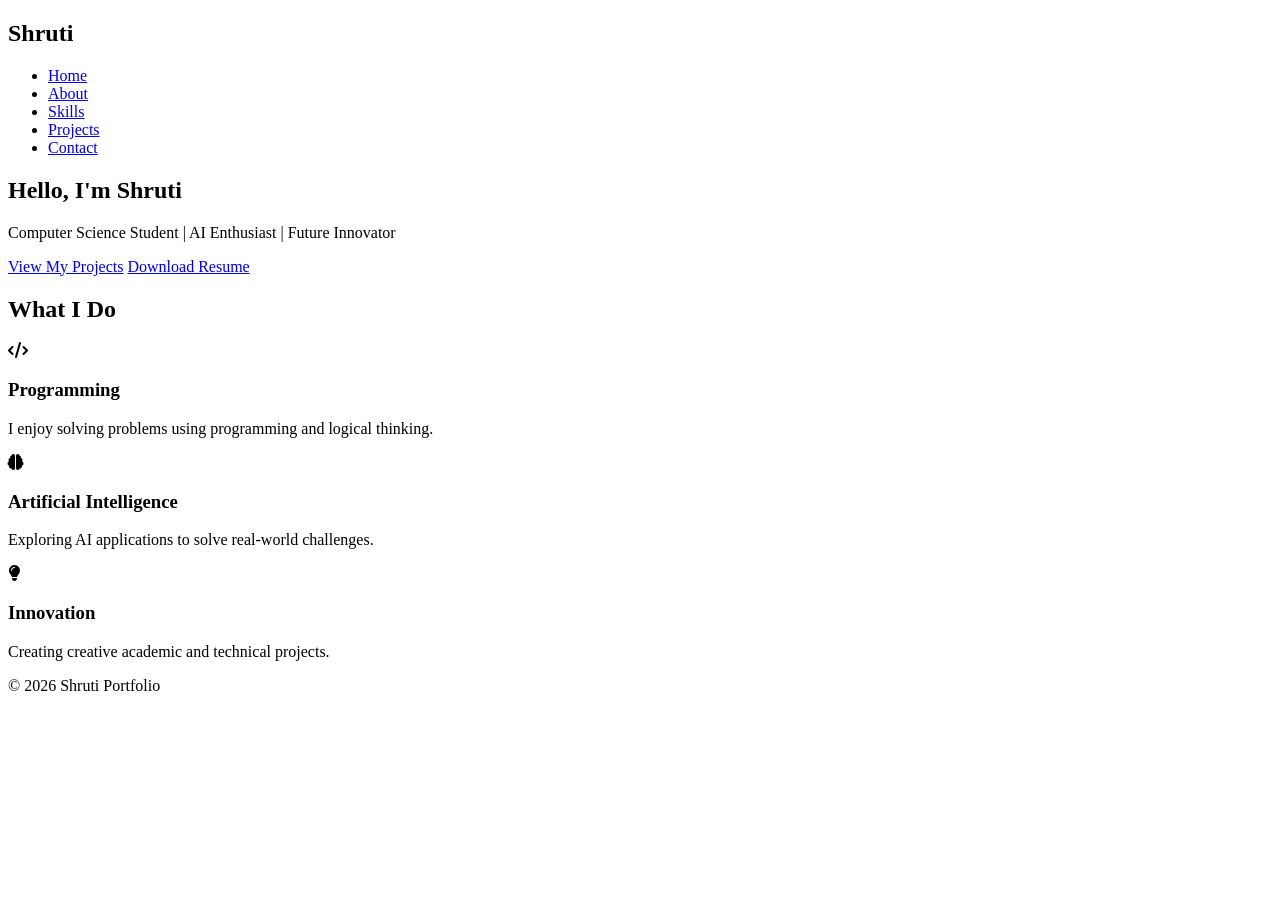
==== index.html @ 6a6504cf "Create index.html" ====
<!DOCTYPE html>
<html lang="en">

<head>
<meta charset="UTF-8">
<meta name="viewport" content="width=device-width, initial-scale=1.0">

<title>Shruti Portfolio</title>

<link rel="stylesheet" href="style.css">

<link rel="stylesheet"
href="https://cdnjs.cloudflare.com/ajax/libs/font-awesome/6.5.0/css/all.min.css">

</head>

<body>

<nav>

<h2 class="logo">Shruti</h2>

<ul>
<li><a href="index.html">Home</a></li>
<li><a href="about.html">About</a></li>
<li><a href="skills.html">Skills</a></li>
<li><a href="projects.html">Projects</a></li>
<li><a href="contact.html">Contact</a></li>
</ul>

</nav>

<section class="hero">

<h1>Hello, I'm Shruti</h1>

<p>Computer Science Student | AI Enthusiast | Future Innovator</p>

<a href="projects.html" class="btn">View My Projects</a>

<a href="resume.pdf" class="btn secondary">Download Resume</a>

</section>

<section class="highlights">

<h2>What I Do</h2>

<div class="cards">

<div class="card">
<i class="fa-solid fa-code"></i>
<h3>Programming</h3>
<p>I enjoy solving problems using programming and logical thinking.</p>
</div>

<div class="card">
<i class="fa-solid fa-brain"></i>
<h3>Artificial Intelligence</h3>
<p>Exploring AI applications to solve real-world challenges.</p>
</div>

<div class="card">
<i class="fa-solid fa-lightbulb"></i>
<h3>Innovation</h3>
<p>Creating creative academic and technical projects.</p>
</div>

</div>

</section>

<footer>

<p>© 2026 Shruti Portfolio</p>

</footer>

<script src="script.js"></script>

</body>
</html>
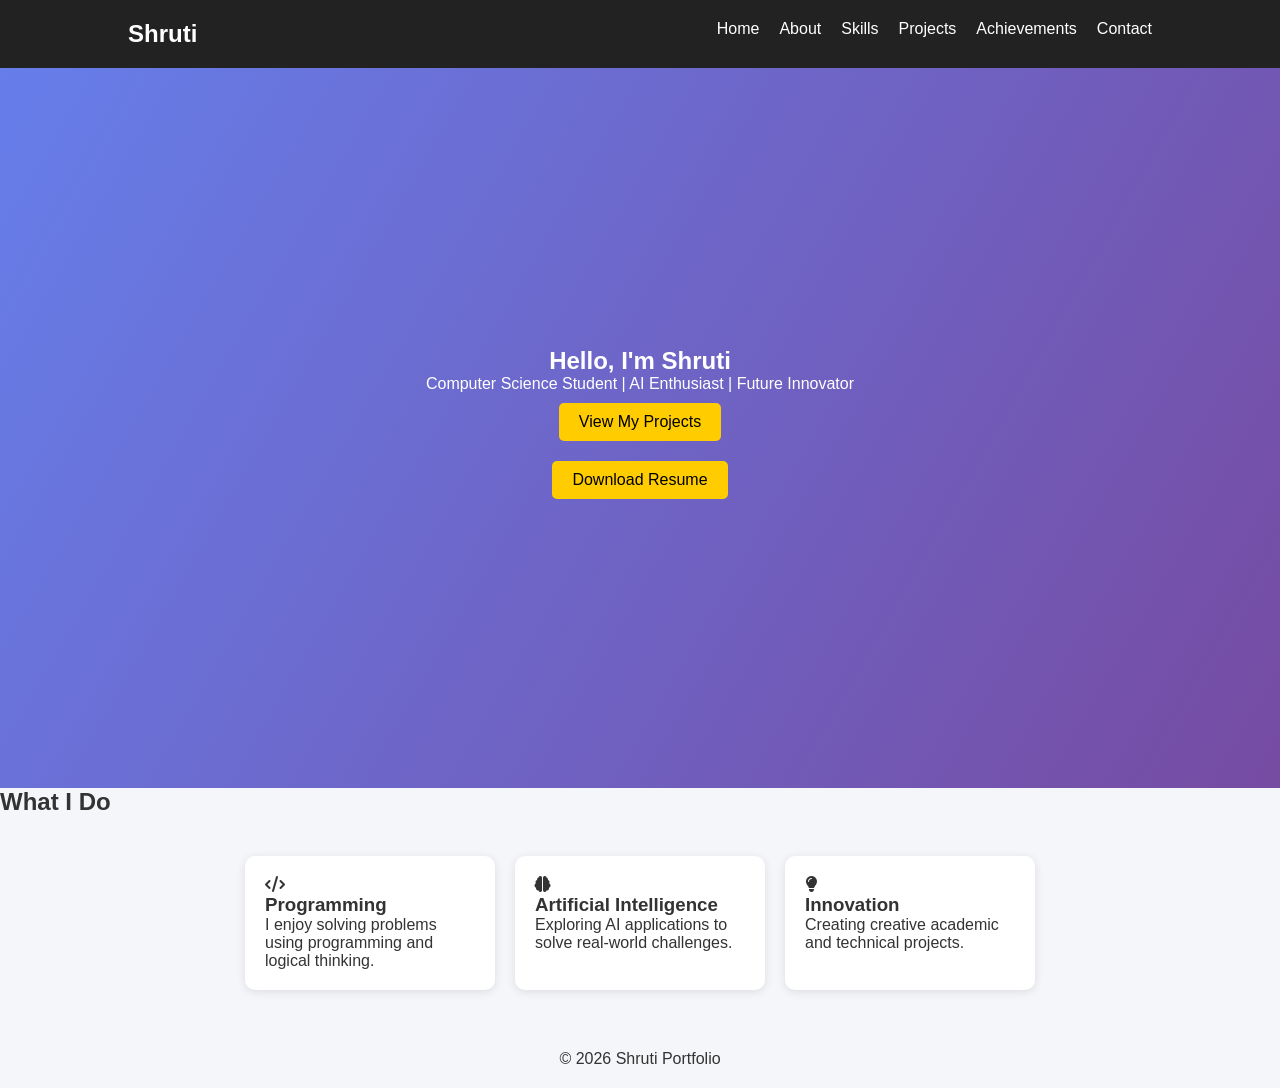
==== commit bd7c2065: "Update index.html" ====
--- a/index.html
+++ b/index.html
@@ -25,6 +25,7 @@
 <li><a href="about.html">About</a></li>
 <li><a href="skills.html">Skills</a></li>
 <li><a href="projects.html">Projects</a></li>
+<li><a href="achievements.html">Achievements</a></li>
 <li><a href="contact.html">Contact</a></li>
 </ul>
 
--- a/style.css
+++ b/style.css
@@ -0,0 +1,129 @@
+*{
+margin:0;
+padding:0;
+box-sizing:border-box;
+font-family:Arial;
+}
+
+body{
+background:#f4f6f9;
+color:#333;
+}
+
+nav{
+display:flex;
+justify-content:space-between;
+padding:20px 10%;
+background:#222;
+color:white;
+}
+
+nav ul{
+display:flex;
+list-style:none;
+}
+
+nav ul li{
+margin-left:20px;
+}
+
+nav ul li a{
+color:white;
+text-decoration:none;
+}
+
+.hero{
+height:80vh;
+display:flex;
+flex-direction:column;
+justify-content:center;
+align-items:center;
+text-align:center;
+background:linear-gradient(120deg,#667eea,#764ba2);
+color:white;
+}
+
+.btn{
+padding:10px 20px;
+background:#ffcc00;
+margin:10px;
+text-decoration:none;
+color:black;
+border-radius:5px;
+}
+
+.cards{
+display:flex;
+flex-wrap:wrap;
+justify-content:center;
+gap:20px;
+padding:40px;
+}
+
+.card{
+background:white;
+padding:20px;
+width:250px;
+border-radius:10px;
+box-shadow:0 2px 10px rgba(0,0,0,0.1);
+}
+
+form{
+display:flex;
+flex-direction:column;
+width:300px;
+margin:auto;
+}
+
+input,textarea{
+margin:10px 0;
+padding:10px;
+}
+
+button{
+padding:10px;
+background:#667eea;
+color:white;
+border:none;
+}
+
+footer{
+text-align:center;
+padding:20px;
+}
+.achievements{
+text-align:center;
+padding:80px 10%;
+}
+
+.subtitle{
+margin-bottom:40px;
+color:#666;
+}
+
+.certificate-gallery{
+display:grid;
+grid-template-columns:repeat(auto-fit,minmax(250px,1fr));
+gap:25px;
+}
+
+.certificate-card{
+background:white;
+border-radius:10px;
+padding:15px;
+box-shadow:0 4px 10px rgba(0,0,0,0.1);
+transition:0.3s;
+}
+
+.certificate-card:hover{
+transform:scale(1.05);
+}
+
+.certificate-card img{
+width:100%;
+border-radius:8px;
+}
+
+.certificate-card h3{
+margin-top:10px;
+}
